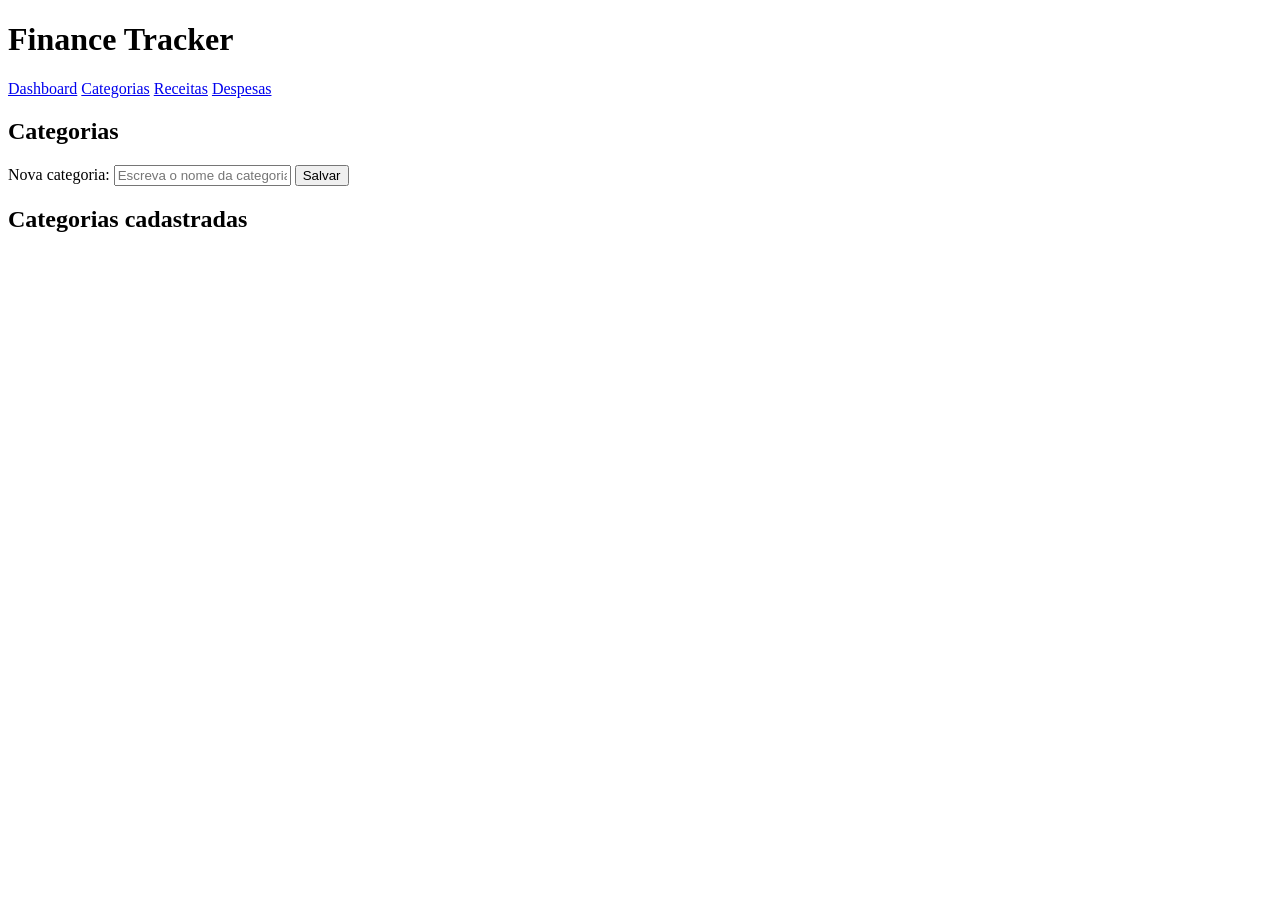
==== frontend/categorias.html @ b345f4a2 "feat: implementação do cetegoria html" ====
<!DOCTYPE html>
<html lang="pt-br">
<head>
    <meta charset="UTF-8">
    <meta name="viewport" content="width=device-width, initial-scale=1.0">
    <title>Categorias | Finance Tracker</title>
</head>
<body>
    <header>
        <h1>Finance Tracker</h1>
        <nav>
            <a href="dashboard.html">Dashboard</a>
            <a href="categorias.html">Categorias</a>
            <a href="receitas.html">Receitas</a>
            <a href="despesas.html">Despesas</a>
        </nav>
    </header>
    <main>
        <h2>Categorias</h2>
        <div>
            <label for="categorias">Nova categoria:</label>
            <input type="text" id="categorias" placeholder="Escreva o nome da categoria...">
            <button id="button_salvar_categoria">Salvar</button>
        </div>
        <div>
            <h2>Categorias cadastradas</h2>
            <ul id="minha-lista">
            </ul>
        </div>
    </main>
</body>
</html>
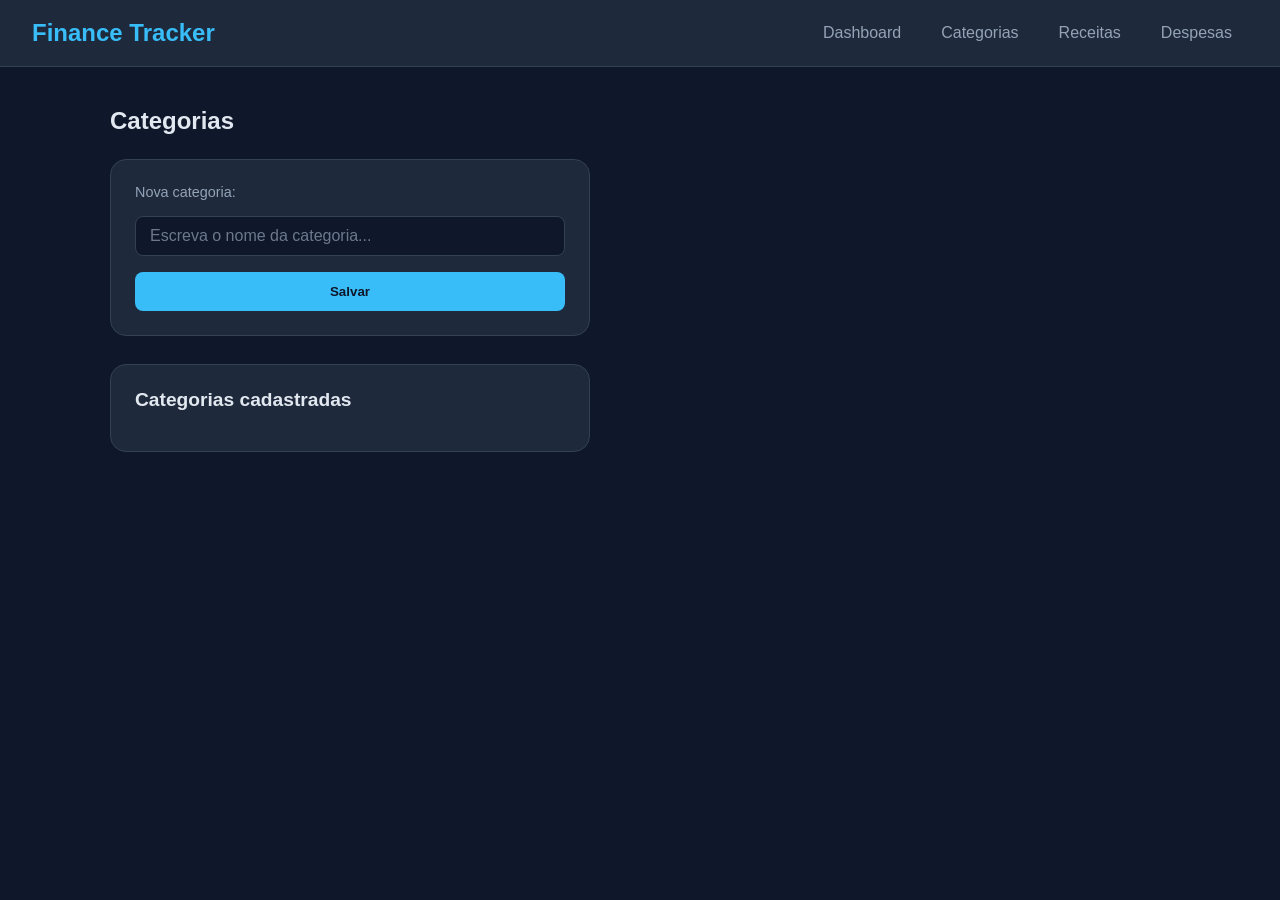
==== commit 99b60adf: "feat: atualização do style para pag categorias" ====
--- a/frontend/categorias.html
+++ b/frontend/categorias.html
@@ -3,6 +3,7 @@
 <head>
     <meta charset="UTF-8">
     <meta name="viewport" content="width=device-width, initial-scale=1.0">
+    <link rel="stylesheet" href="css/style.css">
     <title>Categorias | Finance Tracker</title>
 </head>
 <body>
--- a/frontend/css/style.css
+++ b/frontend/css/style.css
@@ -0,0 +1,49 @@
+* { margin: 0; padding: 0; box-sizing: border-box; }
+body { font-family: 'Segoe UI', sans-serif; background: #0f172a; color: #e2e8f0; min-height: 100vh; }
+
+header { background: #1e293b; padding: 16px 32px; display: flex; justify-content: space-between; align-items: center; flex-wrap: wrap; gap: 12px; border-bottom: 1px solid #334155; }
+header h1 { font-size: 1.5rem; color: #38bdf8; }
+nav div { display: flex; gap: 8px; flex-wrap: wrap; }
+nav a { color: #94a3b8; text-decoration: none; padding: 8px 16px; border-radius: 8px; transition: .2s; }
+nav a:hover { background: #334155; color: #fff; }
+
+main { max-width: 1100px; margin: 40px auto; padding: 0 20px; }
+main h2 { margin-bottom: 24px; font-weight: 600; }
+
+.cards { display: grid; grid-template-columns: repeat(auto-fit, minmax(220px, 1fr)); gap: 20px; }
+.card { background: #1e293b; padding: 24px; border-radius: 16px; border: 1px solid #334155; transition: transform .2s, border-color .2s; }
+.card:hover { transform: translateY(-4px); border-color: #38bdf8; }
+.card h3 { font-size: .85rem; color: #94a3b8; text-transform: uppercase; letter-spacing: 1px; margin-bottom: 12px; }
+.card p { font-size: 1.8rem; font-weight: 700; }
+#receitas { color: #4ade80; }
+#despesas { color: #f87171; }
+
+
+/* ===== Acréscimos para as demais páginas (categorias, receitas, despesas) ===== */
+ 
+/* Menu sem <div> interna (como em categorias.html) */
+nav { display: flex; gap: 8px; flex-wrap: wrap; }
+ 
+/* Painéis de formulário e lista */
+main > div { background: #1e293b; padding: 24px; border-radius: 16px; border: 1px solid #334155; display: grid; gap: 16px; max-width: 480px; margin-bottom: 28px; }
+main > div h2 { margin-bottom: 0; font-size: 1.2rem; }
+ 
+label { color: #94a3b8; font-size: .9rem; }
+input, select { width: 100%; padding: 10px 14px; background: #0f172a; color: #e2e8f0; border: 1px solid #334155; border-radius: 8px; font: inherit; }
+input::placeholder { color: #94a3b8; opacity: .7; }
+input:focus, select:focus { outline: none; border-color: #38bdf8; }
+button { padding: 12px; background: #38bdf8; color: #0f172a; border: 0; border-radius: 8px; font-weight: 700; cursor: pointer; transition: .2s; }
+button:hover { filter: brightness(1.1); }
+ 
+/* Lista de categorias */
+ul { list-style: none; display: grid; gap: 10px; }
+ul li { padding: 12px 16px; background: #0f172a; border: 1px solid #334155; border-radius: 8px; transition: border-color .2s; }
+ul li:hover { border-color: #38bdf8; }
+ul:empty::before { content: "Nenhuma categoria cadastrada ainda."; color: #94a3b8; font-size: .9rem; }
+ 
+/* Tabelas (receitas e despesas) */
+table { width: 100%; border-collapse: collapse; background: #1e293b; border-radius: 16px; overflow: hidden; }
+th { text-align: left; padding: 14px 16px; color: #94a3b8; font-size: .8rem; text-transform: uppercase; letter-spacing: 1px; border-bottom: 1px solid #334155; }
+td { padding: 14px 16px; border-bottom: 1px solid #334155; }
+tr:hover td { background: rgba(56, 189, 248, .06); }
+ 
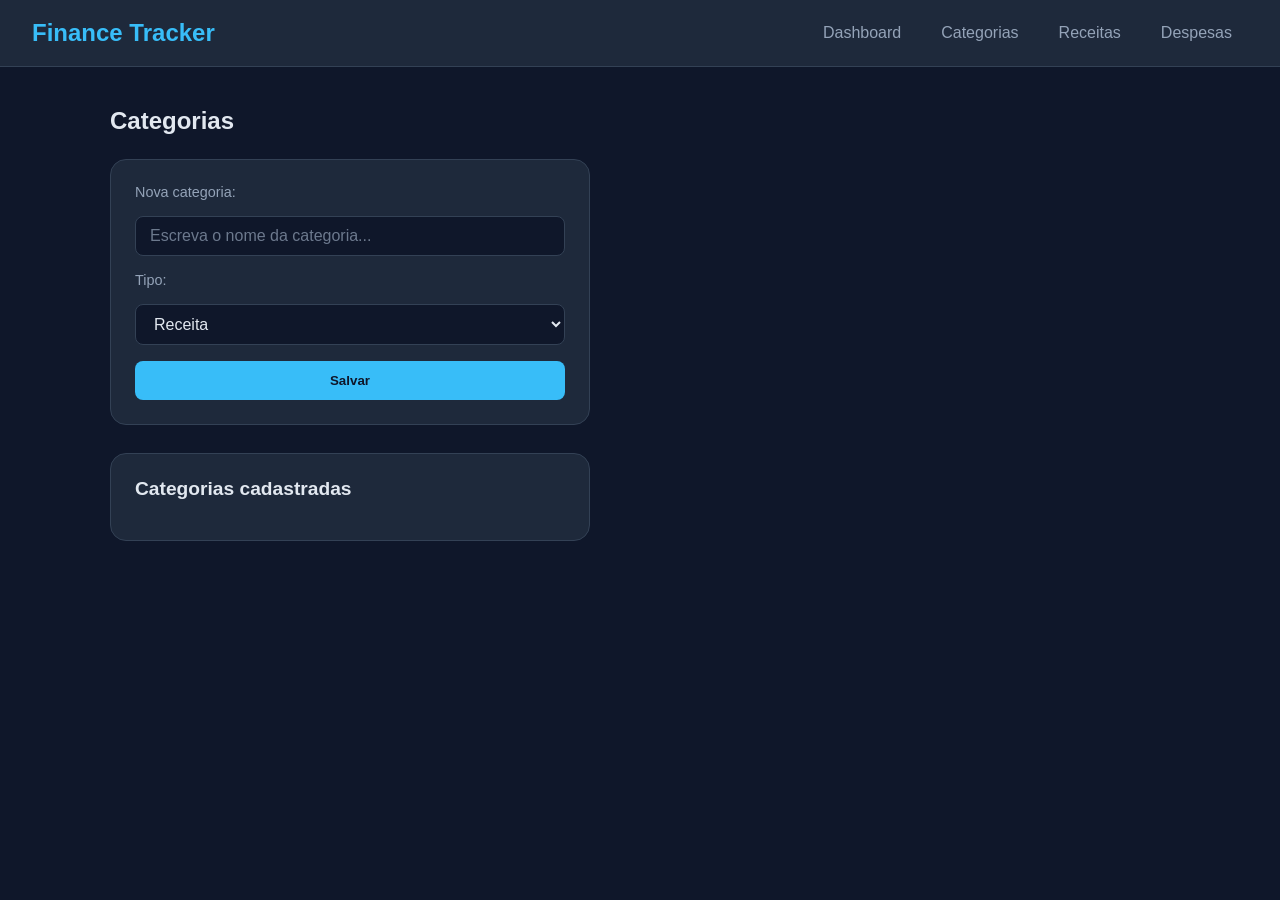
==== commit 4c07906e: "fix: correção do categorias html" ====
--- a/frontend/categorias.html
+++ b/frontend/categorias.html
@@ -21,13 +21,19 @@
         <div>
             <label for="categorias">Nova categoria:</label>
             <input type="text" id="categorias" placeholder="Escreva o nome da categoria...">
+            <label for="tipo_categoria">Tipo:</label>
+            <select id="tipo_categoria">
+                <option value="receita">Receita</option>
+                <option value="despesa">Despesa</option>
+            </select>
             <button id="button_salvar_categoria">Salvar</button>
         </div>
         <div>
             <h2>Categorias cadastradas</h2>
-            <ul id="minha-lista">
+            <ul id="minha_lista_categoria">
             </ul>
         </div>
     </main>
+<script src="js/categorias.js"></script>
 </body>
 </html>
